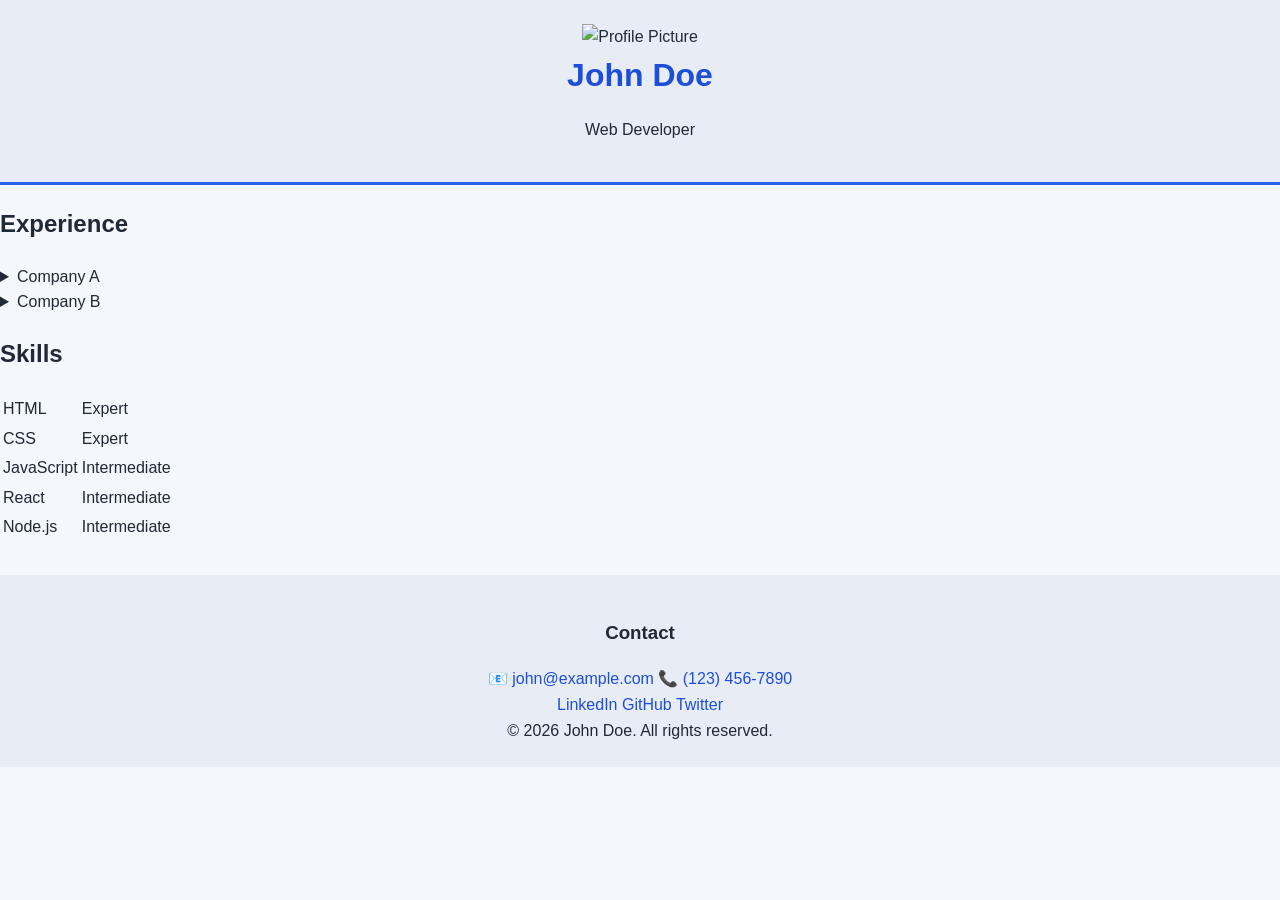
==== index2.html @ 94dcf84d "Add files via upload" ====
<!DOCTYPE html>
<html lang="en">
    <head>
        <meta charset="UTF-8">
        <meta name="viewport" content="width=device-width, initial-scale=1.0">
        <title>Resume</title>
        <link rel="stylesheet" href="style.css">
    </head>
    <body>
        <header>
            <img src="https://picsum.photos/360/220" alt="Profile Picture">
            <h1>John Doe</h1>
            <p>Web Developer</p>
        </header>
        <main>
            <section class="acordian"> 
                <h2>Experience</h2>
                <details class="acordian-item">
                    <summary>Company A</summary>
                    <p>Web Developer (2020 - Present)</p>
                    <p>Responsibilities:</p>
                    <ul>
                        <li>Developed and maintained company website.</li>
                        <li>Collaborated with design team to create responsive layouts.</li>
                        <li>Implemented new features based on user feedback.</li>
                    </ul>
                </details>
                <details class="acordian-item">
                    <summary>Company B</summary>
                    <p>Junior Web Developer (2018 - 2020)</p>
                    <p>Responsibilities:</p>
                    <ul>
                        <li>Assisted in the development of e-commerce platform.</li>
                        <li>Conducted testing and debugging of web applications.</li>
                        <li>Participated in code reviews and team meetings.</li>
                    </ul>
                </details>
            </section>

            <section class="acordian" id="skills">
                <h2>Skills</h2>
                <table>
                    <tr><td>HTML</td><td>Expert</td></tr>
                    <tr><td>CSS</td><td>Expert</td></tr>
                    <tr><td>JavaScript</td><td>Intermediate</td></tr>
                    <tr><td>React</td><td>Intermediate</td></tr>
                    <tr><td>Node.js</td><td>Intermediate</td></tr>
                </table>
            </section>

        </main>

        <footer>
            <h3>Contact</h3>
            <p>
                <a href="mailto:john@example.com">📧 john@example.com</a>
                <a href="tel:+1234567890">📞 (123) 456-7890</a>
            </p>
            <p>
                <a href="https://linkedin.com/in/johndoe">LinkedIn</a>
                <a href="https://github.com/johndoe">GitHub</a>
                <a href="https://twitter.com/johndoe">Twitter</a>
            </p>
            <p>&copy; 2026 John Doe. All rights reserved.</p>
        </footer>

        <script>
        // Make <details> behave like an exclusive accordion (only one open per section)
        document.querySelectorAll('.acordian').forEach(section => {
          section.addEventListener('click', e => {
            if (e.target.tagName.toLowerCase() === 'summary') {
              const clicked = e.target.parentElement;
              section.querySelectorAll('details.acordian-item').forEach(d => {
                if (d !== clicked) d.removeAttribute('open');
              });
            }
          });
        });

        // Clicking the "Skills" heading closes any open accordion items
        const skillsSection = document.getElementById('skills');
        if (skillsSection) {
          const skillsHeader = skillsSection.querySelector('h2');
          skillsHeader?.addEventListener('click', () => {
            document.querySelectorAll('details.acordian-item[open]').forEach(d => d.removeAttribute('open'));
          });
        }
        </script>
    </body>
</html>
---- style.css ----
* {
    box-sizing: border-box;
}

body {
    margin: 0;
    font-family: Arial, Helvetica, sans-serif;
    font-size: 16px;
    line-height: 1.6;
    color: #1f2937;
    background-color: #f4f7fb;
}

header,
footer {
    padding: 1.5rem;
    text-align: center;
    background-color: #e8edf5;
}

header {
    border-bottom: 3px solid #2563eb;
}

header h1 {
    margin: 0;
    color: #1d4ed8;
    font-size: 2rem;
}

.columns {
    display: grid;
    grid-template-columns: repeat(2, minmax(0, 1fr));
    gap: 1rem;
    width: min(920px, calc(100% - 2rem));
    margin: 2rem auto;
}

.columns section {
    padding: 1.5rem;
    background-color: #ffffff;
    border: 1px solid #dbe3ee;
    border-radius: 12px;
}

.columns h2 {
    margin-top: 0;
    color: #1d4ed8;
}

a {
    color: #1d4ed8;
    text-decoration: none;
}

a:hover {
    color: #1e40af;
    text-decoration: underline;
}

a:focus-visible {
    outline: 2px solid #2563eb;
    outline-offset: 3px;
}

footer {
    margin-top: 2rem;
}

footer p {
    margin: 0;
}

@media (max-width: 600px) {
    .columns {
        grid-template-columns: 1fr;
    }
}
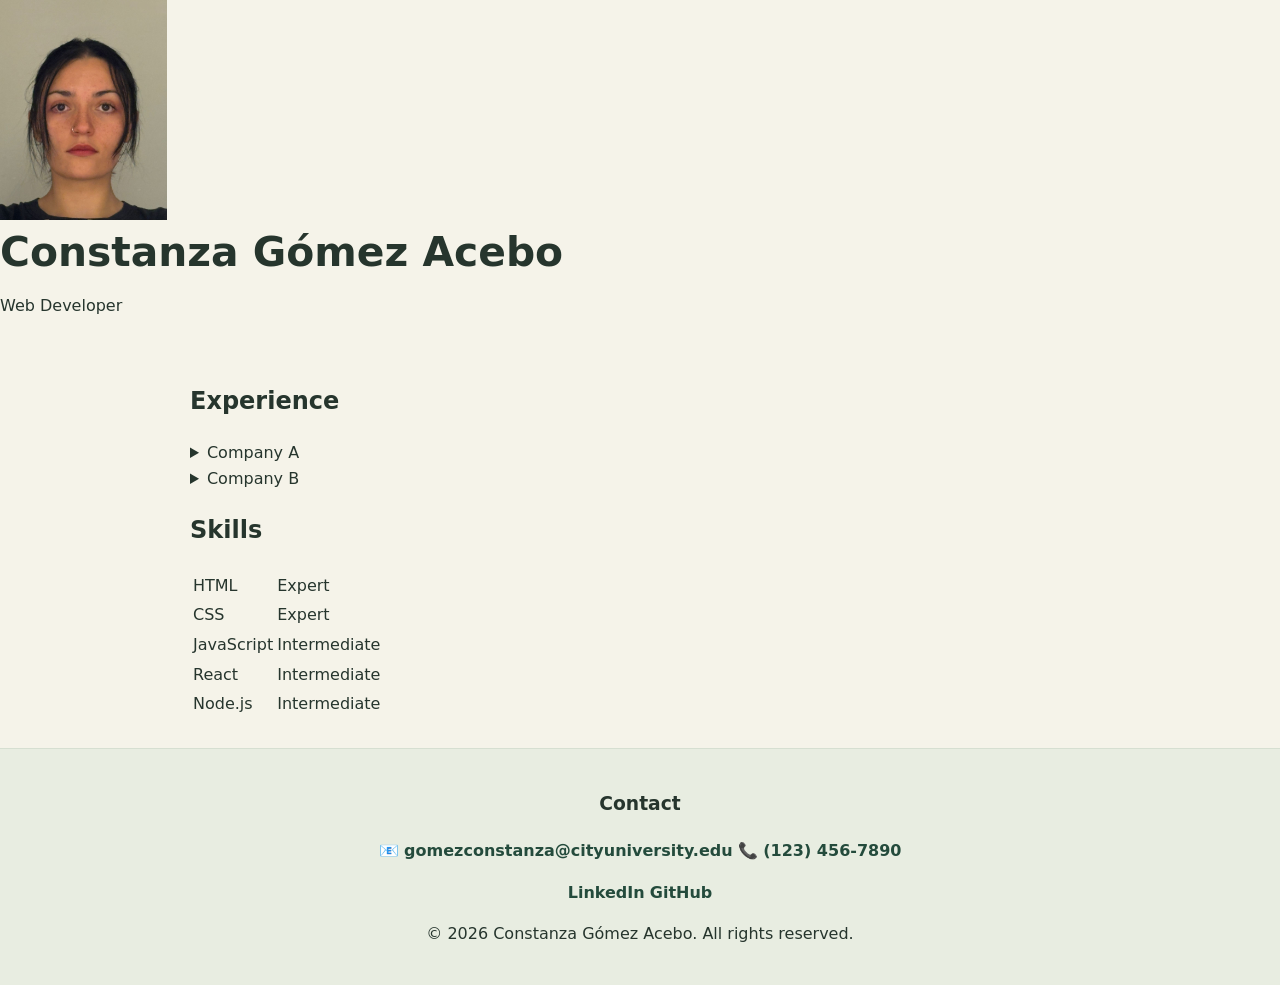
==== commit 7bb3aa6c: "idek" ====
--- a/index2.html
+++ b/index2.html
@@ -8,8 +8,8 @@
     </head>
     <body>
         <header>
-            <img src="https://picsum.photos/360/220" alt="Profile Picture">
-            <h1>John Doe</h1>
+            <img src="/images/me-photo.jpg" height="220" alt="Profile Picture">
+            <h1>Constanza Gómez Acebo</h1>
             <p>Web Developer</p>
         </header>
         <main>
@@ -53,15 +53,14 @@
         <footer>
             <h3>Contact</h3>
             <p>
-                <a href="mailto:john@example.com">📧 john@example.com</a>
+                <a href="mailto:gomezconstanza@cityuniversity.edu">📧 gomezconstanza@cityuniversity.edu</a>
                 <a href="tel:+1234567890">📞 (123) 456-7890</a>
             </p>
             <p>
-                <a href="https://linkedin.com/in/johndoe">LinkedIn</a>
-                <a href="https://github.com/johndoe">GitHub</a>
-                <a href="https://twitter.com/johndoe">Twitter</a>
+                <a href="https://linkedin.com/in/constanzagomezacebo">LinkedIn</a>
+                <a href="https://github.com/prosYcons">GitHub</a>
             </p>
-            <p>&copy; 2026 John Doe. All rights reserved.</p>
+            <p>&copy; 2026 Constanza Gómez Acebo. All rights reserved.</p>
         </footer>
 
         <script>
--- a/style.css
+++ b/style.css
@@ -1,78 +1,328 @@
+:root {
+    --page-bg: #f5f3e9;
+    --surface: #fffdf7;
+    --surface-soft: #edf1e5;
+    --green-dark: #244b3c;
+    --green: #52745b;
+    --green-light: #dce7d6;
+    --text: #26352d;
+    --muted: #66736a;
+    --border: #d6dfd1;
+    --shadow: 0 10px 28px rgba(36, 75, 60, 0.08);
+}
+
 * {
     box-sizing: border-box;
 }
 
+html {
+    scroll-behavior: smooth;
+}
+
 body {
     margin: 0;
-    font-family: Arial, Helvetica, sans-serif;
-    font-size: 16px;
+    min-height: 100vh;
+    display: flex;
+    flex-direction: column;
+    font-family: system-ui, -apple-system, "Segoe UI", Roboto, Arial, sans-serif;
     line-height: 1.6;
-    color: #1f2937;
-    background-color: #f4f7fb;
-}
-
-header,
+    background: var(--page-bg);
+    color: var(--text);
+}
+
+.site-header {
+    background: var(--green-dark);
+    color: #fffdf7;
+    padding: 34px 24px;
+}
+
+.header-inner {
+    width: min(100%, 980px);
+    margin: 0 auto;
+    display: flex;
+    align-items: center;
+    gap: 28px;
+}
+
+.profile-photo {
+    width: 150px;
+    height: 150px;
+    flex: 0 0 150px;
+    overflow: hidden;
+    border: 4px solid var(--green-light);
+    border-radius: 50%;
+    background: var(--green);
+    box-shadow: 0 6px 18px rgba(0, 0, 0, 0.16);
+}
+
+.profile-photo img,
+.photo-fallback {
+    width: 100%;
+    height: 100%;
+    object-fit: cover;
+}
+
+.photo-fallback {
+    display: grid;
+    place-items: center;
+    color: white;
+    font-size: 2.6rem;
+    font-weight: 700;
+    letter-spacing: 0.06em;
+}
+
+.photo-fallback[hidden] {
+    display: none;
+}
+
+.header-copy {
+    min-width: 0;
+}
+
+.eyebrow {
+    margin: 0 0 5px;
+    color: #dce7d6;
+    font-size: 0.76rem;
+    font-weight: 700;
+    letter-spacing: 0.16em;
+}
+
+h1 {
+    margin: 0;
+    font-size: clamp(1.8rem, 4vw, 2.55rem);
+    line-height: 1.2;
+}
+
+.subtitle {
+    margin: 9px 0 0;
+    font-size: 1.12rem;
+    color: #f0f2e9;
+}
+
+.intro-line {
+    margin: 3px 0 0;
+    color: #dce7d6;
+    font-size: 0.95rem;
+}
+
+main {
+    width: min(100% - 32px, 900px);
+    margin: 28px auto;
+    flex: 1;
+}
+
+.panel {
+    margin-bottom: 20px;
+    padding: 24px;
+    background: var(--surface);
+    border: 1px solid var(--border);
+    border-radius: 14px;
+    box-shadow: var(--shadow);
+}
+
+.panel h2,
+footer h2 {
+    margin: 0 0 14px;
+    color: var(--green-dark);
+    font-size: 1.35rem;
+}
+
+.about-section p {
+    margin: 0;
+}
+
+.accordion-item {
+    margin: 10px 0;
+    overflow: hidden;
+    border: 1px solid var(--border);
+    border-radius: 9px;
+    background: var(--surface);
+    transition: border-color 0.2s, box-shadow 0.2s;
+}
+
+.accordion-item[open] {
+    border-color: var(--green);
+    box-shadow: 0 5px 14px rgba(36, 75, 60, 0.08);
+}
+
+.accordion-item summary {
+    position: relative;
+    display: block;
+    padding: 14px 46px 14px 16px;
+    color: var(--green-dark);
+    background: var(--surface-soft);
+    cursor: pointer;
+    font-weight: 700;
+    list-style: none;
+}
+
+.accordion-item summary::-webkit-details-marker {
+    display: none;
+}
+
+.accordion-item summary::after {
+    content: "+";
+    position: absolute;
+    right: 17px;
+    top: 50%;
+    transform: translateY(-50%);
+    color: var(--green-dark);
+    font-size: 1.35rem;
+    font-weight: 500;
+}
+
+.accordion-item[open] summary::after {
+    content: "−";
+}
+
+.accordion-item summary:focus-visible,
+a:focus-visible {
+    outline: 3px solid #b4cf9f;
+    outline-offset: 3px;
+}
+
+.accordion-content {
+    padding: 4px 17px 17px;
+}
+
+.accordion-content p {
+    margin: 10px 0;
+}
+
+.item-meta {
+    color: var(--green);
+    font-weight: 700;
+}
+
+.subheading {
+    margin-bottom: 4px !important;
+    font-weight: 700;
+}
+
+.accordion-content ul {
+    margin-top: 6px;
+    padding-left: 22px;
+}
+
+.table-wrap {
+    overflow-x: auto;
+}
+
+.skills-table {
+    width: 100%;
+    margin-top: 10px;
+    border-collapse: collapse;
+    border: 1px solid var(--border);
+    text-align: left;
+}
+
+.skills-table caption {
+    padding: 8px 0 12px;
+    color: var(--muted);
+    text-align: left;
+    font-size: 0.9rem;
+}
+
+.skills-table th,
+.skills-table td {
+    padding: 12px 14px;
+    border: 1px solid var(--border);
+}
+
+.skills-table th {
+    background: var(--green-dark);
+    color: #fffdf7;
+    font-weight: 700;
+}
+
+.skills-table tbody tr:nth-child(even) {
+    background: var(--surface-soft);
+}
+
+.skills-table tbody tr:hover {
+    background: var(--green-light);
+}
+
 footer {
-    padding: 1.5rem;
+    margin-top: auto;
+    padding: 22px 16px;
+    background: #e8ede1;
+    border-top: 1px solid var(--border);
     text-align: center;
-    background-color: #e8edf5;
-}
-
-header {
-    border-bottom: 3px solid #2563eb;
-}
-
-header h1 {
+}
+
+footer h2 {
+    margin-bottom: 8px;
+    font-size: 1.1rem;
+}
+
+.contact-links {
+    display: flex;
+    justify-content: center;
+    flex-wrap: wrap;
+    gap: 10px 22px;
+    margin: 0 0 8px;
+}
+
+footer a {
+    color: var(--green-dark);
+    font-weight: 700;
+    text-decoration: none;
+}
+
+footer a:hover {
+    text-decoration: underline;
+    color: #365f46;
+}
+
+.copyright {
     margin: 0;
-    color: #1d4ed8;
-    font-size: 2rem;
-}
-
-.columns {
-    display: grid;
-    grid-template-columns: repeat(2, minmax(0, 1fr));
-    gap: 1rem;
-    width: min(920px, calc(100% - 2rem));
-    margin: 2rem auto;
-}
-
-.columns section {
-    padding: 1.5rem;
-    background-color: #ffffff;
-    border: 1px solid #dbe3ee;
-    border-radius: 12px;
-}
-
-.columns h2 {
-    margin-top: 0;
-    color: #1d4ed8;
-}
-
-a {
-    color: #1d4ed8;
-    text-decoration: none;
-}
-
-a:hover {
-    color: #1e40af;
-    text-decoration: underline;
-}
-
-a:focus-visible {
-    outline: 2px solid #2563eb;
-    outline-offset: 3px;
-}
-
-footer {
-    margin-top: 2rem;
-}
-
-footer p {
-    margin: 0;
+    color: var(--muted);
+    font-size: 0.86rem;
 }
 
 @media (max-width: 600px) {
-    .columns {
-        grid-template-columns: 1fr;
-    }
-}+    .site-header {
+        padding: 25px 18px;
+    }
+
+    .header-inner {
+        flex-direction: column;
+        text-align: center;
+        gap: 15px;
+    }
+
+    .profile-photo {
+        width: 120px;
+        height: 120px;
+        flex-basis: 120px;
+    }
+
+    .eyebrow {
+        font-size: 0.68rem;
+    }
+
+    main {
+        width: min(100% - 22px, 900px);
+        margin: 16px auto;
+    }
+
+    .panel {
+        padding: 18px;
+        border-radius: 11px;
+    }
+
+    .panel h2 {
+        font-size: 1.2rem;
+    }
+
+    .accordion-item summary {
+        padding: 13px 40px 13px 13px;
+    }
+
+    .skills-table th,
+    .skills-table td {
+        padding: 10px;
+        font-size: 0.92rem;
+    }
+}
